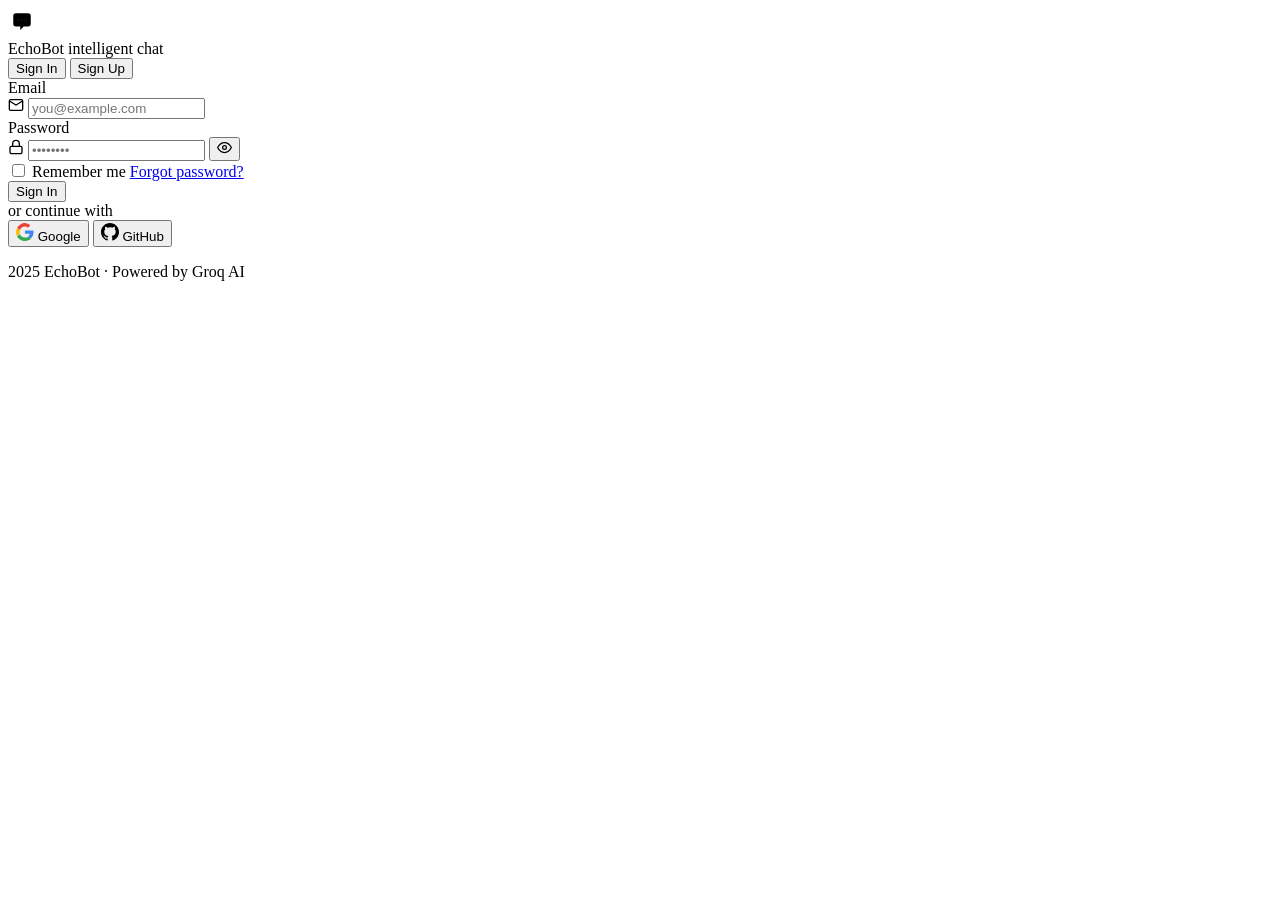
==== frontend/templates/login.html @ ae4ebfe7 "Initial commit - EchoBot" ====
<!DOCTYPE html>
<html lang="en">
<head>
  <meta charset="UTF-8"/>
  <meta name="viewport" content="width=device-width, initial-scale=1.0"/>
  <title>EchoBot — Sign In</title>
  <link href="https://fonts.googleapis.com/css2?family=DM+Serif+Display:ital@0;1&family=DM+Sans:opsz,wght@9..40,300;9..40,400;9..40,500;9..40,600&display=swap" rel="stylesheet"/>
  <link rel="icon" type="image/svg+xml" href="/static/img/favicon.svg"/>
  <link rel="stylesheet" href="/static/css/login.css"/>
</head>
<body>
  <div class="orb orb1"></div>
  <div class="orb orb2"></div>
  <div class="orb orb3"></div>

  <div class="login-wrap">
    <div class="brand">
      <div class="brand-icon">
        <svg width="28" height="28" viewBox="0 0 64 64" xmlns="http://www.w3.org/2000/svg">
          <path d="M12 18a6 6 0 016-6h28a6 6 0 016 6v18a6 6 0 01-6 6H36l-8 8v-8h-10a6 6 0 01-6-6V18z" fill="currentColor"/>
          <circle cx="24" cy="27" r="3" fill="#0c0c0f"/>
          <circle cx="32" cy="27" r="3" fill="#0c0c0f"/>
          <circle cx="40" cy="27" r="3" fill="#0c0c0f"/>
        </svg>
      </div>
      <div class="brand-text">
        <span class="brand-name">EchoBot</span>
        <span class="brand-tagline">intelligent chat</span>
      </div>
    </div>

    <div class="card" id="card">
      <div class="tabs">
        <button class="tab active" id="tabSignin" onclick="switchTab('signin')">Sign In</button>
        <button class="tab" id="tabSignup" onclick="switchTab('signup')">Sign Up</button>
        <div class="tab-indicator" id="tabIndicator"></div>
      </div>

      <div class="alert" id="alert" style="display:none"></div>

      <!-- SIGN IN -->
      <form class="auth-form" id="signinForm" onsubmit="handleSignin(event)">
        <div class="field">
          <label>Email</label>
          <div class="input-wrap">
            <svg class="input-icon" width="16" height="16" fill="none" stroke="currentColor" stroke-width="2" viewBox="0 0 24 24"><path d="M4 4h16c1.1 0 2 .9 2 2v12c0 1.1-.9 2-2 2H4c-1.1 0-2-.9-2-2V6c0-1.1.9-2 2-2z"/><polyline points="22,6 12,12 2,6"/></svg>
            <input type="email" id="siEmail" placeholder="you@example.com" required autocomplete="email"/>
          </div>
        </div>
        <div class="field">
          <label>Password</label>
          <div class="input-wrap">
            <svg class="input-icon" width="16" height="16" fill="none" stroke="currentColor" stroke-width="2" viewBox="0 0 24 24"><rect x="3" y="11" width="18" height="11" rx="2"/><path d="M7 11V7a5 5 0 0110 0v4"/></svg>
            <input type="password" id="siPassword" placeholder="••••••••" required autocomplete="current-password"/>
            <button type="button" class="eye-btn" onclick="togglePwd('siPassword',this)">
              <svg width="15" height="15" fill="none" stroke="currentColor" stroke-width="2" viewBox="0 0 24 24"><path d="M1 12s4-8 11-8 11 8 11 8-4 8-11 8-11-8-11-8z"/><circle cx="12" cy="12" r="3"/></svg>
            </button>
          </div>
        </div>
        <div class="field-row">
          <label class="checkbox-label"><input type="checkbox" id="rememberMe"/> Remember me</label>
          <a href="#" class="forgot-link" onclick="showForgot()">Forgot password?</a>
        </div>
        <button type="submit" class="submit-btn" id="siBtn">
          <span>Sign In</span>
          <div class="btn-spinner" id="siSpinner" style="display:none"></div>
        </button>
      </form>

      <!-- SIGN UP -->
      <form class="auth-form" id="signupForm" style="display:none" onsubmit="handleSignup(event)">
        <div class="field">
          <label>Full Name</label>
          <div class="input-wrap">
            <svg class="input-icon" width="16" height="16" fill="none" stroke="currentColor" stroke-width="2" viewBox="0 0 24 24"><path d="M20 21v-2a4 4 0 00-4-4H8a4 4 0 00-4 4v2"/><circle cx="12" cy="7" r="4"/></svg>
            <input type="text" id="suName" placeholder="John Doe" required autocomplete="name"/>
          </div>
        </div>
        <div class="field">
          <label>Email</label>
          <div class="input-wrap">
            <svg class="input-icon" width="16" height="16" fill="none" stroke="currentColor" stroke-width="2" viewBox="0 0 24 24"><path d="M4 4h16c1.1 0 2 .9 2 2v12c0 1.1-.9 2-2 2H4c-1.1 0-2-.9-2-2V6c0-1.1.9-2 2-2z"/><polyline points="22,6 12,12 2,6"/></svg>
            <input type="email" id="suEmail" placeholder="you@example.com" required autocomplete="email"/>
          </div>
        </div>
        <div class="field">
          <label>Password</label>
          <div class="input-wrap">
            <svg class="input-icon" width="16" height="16" fill="none" stroke="currentColor" stroke-width="2" viewBox="0 0 24 24"><rect x="3" y="11" width="18" height="11" rx="2"/><path d="M7 11V7a5 5 0 0110 0v4"/></svg>
            <input type="password" id="suPassword" placeholder="Min. 6 characters" required autocomplete="new-password"/>
            <button type="button" class="eye-btn" onclick="togglePwd('suPassword',this)">
              <svg width="15" height="15" fill="none" stroke="currentColor" stroke-width="2" viewBox="0 0 24 24"><path d="M1 12s4-8 11-8 11 8 11 8-4 8-11 8-11-8-11-8z"/><circle cx="12" cy="12" r="3"/></svg>
            </button>
          </div>
          <div class="password-strength" id="pwStrength">
            <div class="strength-bar"><div class="strength-fill" id="strengthFill"></div></div>
            <span id="strengthLabel"></span>
          </div>
        </div>
        <button type="submit" class="submit-btn" id="suBtn">
          <span>Create Account</span>
          <div class="btn-spinner" id="suSpinner" style="display:none"></div>
        </button>
        <p class="terms">By signing up you agree to our <a href="#">Terms</a> &amp; <a href="#">Privacy Policy</a>.</p>
      </form>

      <div class="divider"><span>or continue with</span></div>
      <div class="social-row">
        <button class="social-btn" onclick="socialLogin('Google')">
          <svg width="18" height="18" viewBox="0 0 48 48"><path fill="#EA4335" d="M24 9.5c3.14 0 5.95 1.08 8.17 2.85L38.4 6.1A23.94 23.94 0 0024 0C14.82 0 6.96 5.4 3.16 13.26l7.4 5.75C12.43 13.09 17.76 9.5 24 9.5z"/><path fill="#4285F4" d="M46.67 24.5c0-1.62-.15-3.2-.42-4.72H24v8.94h12.73c-.55 2.97-2.22 5.48-4.73 7.17l7.27 5.65C43.47 37.6 46.67 31.55 46.67 24.5z"/><path fill="#FBBC05" d="M10.56 28.99A14.52 14.52 0 019.5 24c0-1.74.3-3.42.84-4.99l-7.4-5.75A23.93 23.93 0 000 24c0 3.87.93 7.53 2.57 10.76l8-5.77z"/><path fill="#34A853" d="M24 48c6.48 0 11.93-2.14 15.9-5.84l-7.27-5.65c-2.14 1.44-4.88 2.29-8.63 2.29-6.24 0-11.57-3.59-13.44-8.81l-8 5.77C6.96 42.6 14.82 48 24 48z"/></svg>
          Google
        </button>
        <button class="social-btn" onclick="socialLogin('GitHub')">
          <svg width="18" height="18" viewBox="0 0 24 24" fill="currentColor"><path d="M12 0C5.37 0 0 5.37 0 12c0 5.3 3.44 9.8 8.2 11.4.6.1.82-.26.82-.58v-2.03c-3.34.72-4.04-1.61-4.04-1.61-.55-1.39-1.34-1.76-1.34-1.76-1.09-.74.08-.73.08-.73 1.2.09 1.84 1.24 1.84 1.24 1.07 1.83 2.8 1.3 3.49 1 .1-.78.42-1.3.76-1.6-2.67-.3-5.47-1.33-5.47-5.93 0-1.31.47-2.38 1.24-3.22-.12-.3-.54-1.52.12-3.18 0 0 1.01-.32 3.3 1.23a11.5 11.5 0 013-.4c1.02 0 2.04.13 3 .4 2.28-1.55 3.29-1.23 3.29-1.23.66 1.66.24 2.88.12 3.18.77.84 1.23 1.91 1.23 3.22 0 4.61-2.81 5.63-5.48 5.92.43.37.81 1.1.81 2.22v3.29c0 .32.22.7.83.58C20.57 21.8 24 17.3 24 12c0-6.63-5.37-12-12-12z"/></svg>
          GitHub
        </button>
      </div>
    </div>

    <p class="footer-note">2025 EchoBot · Powered by Groq AI</p>
  </div>

<script>
  if (sessionStorage.getItem('echobot_user')) window.location.href = '/';
  const saved = localStorage.getItem('echobot_user');
  if (saved) { sessionStorage.setItem('echobot_user', saved); window.location.href = '/'; }

  function switchTab(tab) {
    const si = tab === 'signin';
    document.getElementById('tabSignin').classList.toggle('active', si);
    document.getElementById('tabSignup').classList.toggle('active', !si);
    document.getElementById('signinForm').style.display  = si ? '' : 'none';
    document.getElementById('signupForm').style.display  = si ? 'none' : '';
    document.getElementById('tabIndicator').style.transform = si ? 'translateX(0)' : 'translateX(100%)';
    hideAlert();
  }

  function togglePwd(id, btn) {
    const inp = document.getElementById(id);
    inp.type = inp.type === 'password' ? 'text' : 'password';
    btn.style.opacity = inp.type === 'text' ? '1' : '.5';
  }

  document.getElementById('suPassword').addEventListener('input', function() {
    const v = this.value; let score = 0;
    if (v.length >= 6) score++; if (v.length >= 10) score++;
    if (/[A-Z]/.test(v)) score++; if (/[0-9]/.test(v)) score++; if (/[^A-Za-z0-9]/.test(v)) score++;
    const labels = ['','Weak','Fair','Good','Strong','Very Strong'];
    const colors = ['','#e07070','#e0a870','#e0d870','#7ec87e','#4caf7d'];
    const fill = document.getElementById('strengthFill');
    fill.style.width = (score/5*100)+'%'; fill.style.background = colors[score]||'';
    const lbl = document.getElementById('strengthLabel');
    lbl.textContent = labels[score]||''; lbl.style.color = colors[score]||'';
  });

  function showAlert(msg, type='error') {
    const el = document.getElementById('alert');
    el.textContent = msg; el.className = 'alert '+type; el.style.display='';
  }
  function hideAlert() { document.getElementById('alert').style.display='none'; }

  function handleSignin(e) {
    e.preventDefault();
    const email = document.getElementById('siEmail').value.trim();
    const password = document.getElementById('siPassword').value;
    const remember = document.getElementById('rememberMe').checked;
    setLoading('si', true); hideAlert();
    setTimeout(() => {
      const users = JSON.parse(localStorage.getItem('echobot_users')||'[]');
      const user = users.find(u => u.email===email && u.password===btoa(password));
      if (!user) { showAlert('Invalid email or password.'); setLoading('si',false); return; }
      const session = {name:user.name, email:user.email};
      sessionStorage.setItem('echobot_user', JSON.stringify(session));
      if (remember) localStorage.setItem('echobot_user', JSON.stringify(session));
      showAlert('Welcome back, '+user.name+'! Redirecting…','success');
      setTimeout(() => window.location.href='/', 900);
    }, 700);
  }

  function handleSignup(e) {
    e.preventDefault();
    const name = document.getElementById('suName').value.trim();
    const email = document.getElementById('suEmail').value.trim();
    const password = document.getElementById('suPassword').value;
    if (password.length < 6) { showAlert('Password must be at least 6 characters.'); return; }
    setLoading('su', true); hideAlert();
    setTimeout(() => {
      const users = JSON.parse(localStorage.getItem('echobot_users')||'[]');
      if (users.find(u => u.email===email)) { showAlert('Email already registered.'); setLoading('su',false); return; }
      users.push({name, email, password: btoa(password)});
      localStorage.setItem('echobot_users', JSON.stringify(users));
      const session = {name, email};
      sessionStorage.setItem('echobot_user', JSON.stringify(session));
      showAlert('Account created! Welcome, '+name+'!','success');
      setTimeout(() => window.location.href='/', 900);
    }, 700);
  }

  function socialLogin(provider) {
    const session = {name: provider+' User', email: provider.toLowerCase()+'@demo.com'};
    sessionStorage.setItem('echobot_user', JSON.stringify(session));
    window.location.href='/';
  }

  function showForgot() { showAlert('Password reset link sent! (demo)','success'); }

  function setLoading(prefix, on) {
    document.getElementById(prefix+'Btn').disabled = on;
    document.getElementById(prefix+'Spinner').style.display = on ? '' : 'none';
    document.querySelector('#'+prefix+'Btn span').style.opacity = on ? '0' : '1';
  }
</script>
</body>
</html>
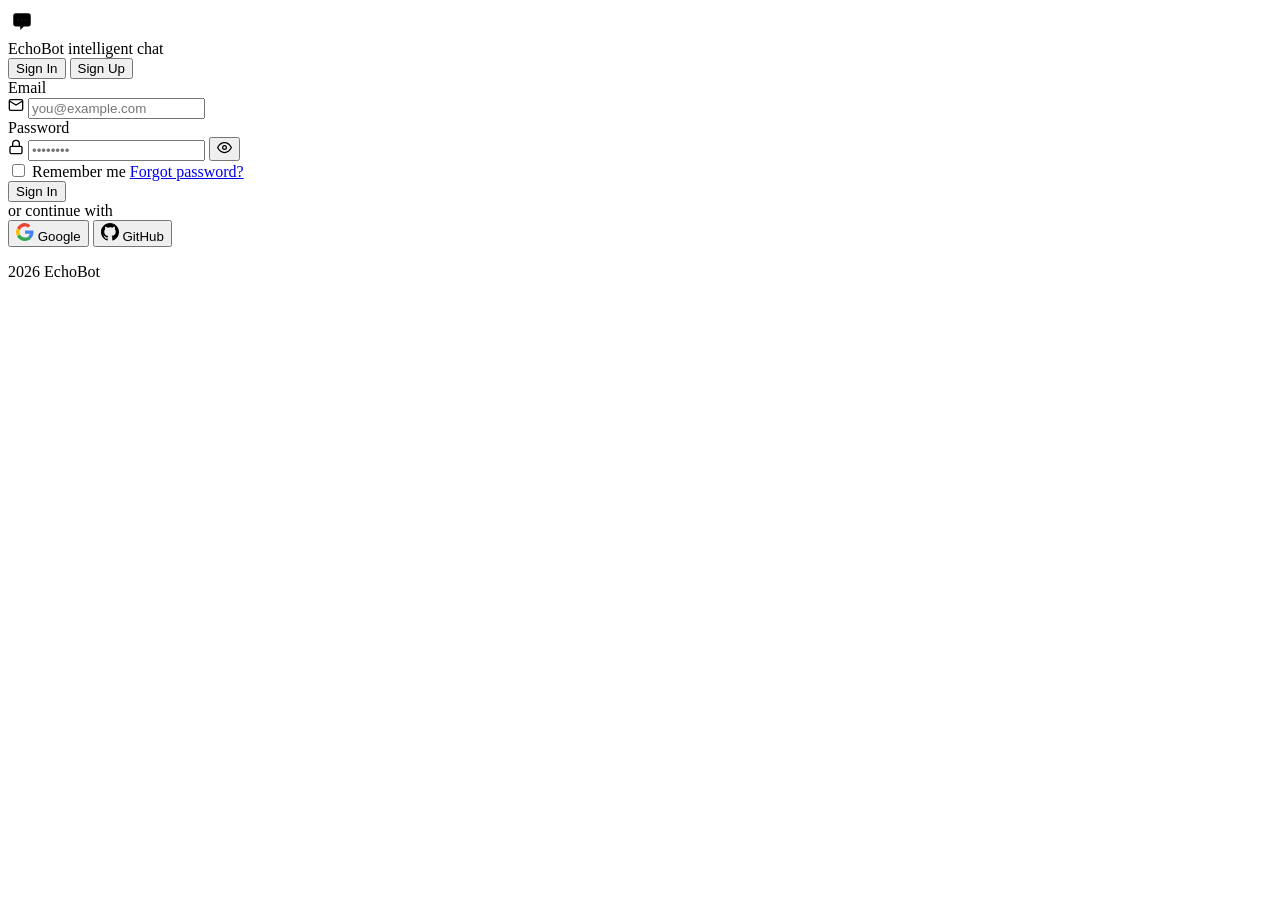
==== commit 3efe3e05: "Fix deployment with gunicorn and wsgi" ====
--- a/frontend/templates/login.html
+++ b/frontend/templates/login.html
@@ -117,7 +117,7 @@
       </div>
     </div>
 
-    <p class="footer-note">2025 EchoBot · Powered by Groq AI</p>
+    <p class="footer-note">2026 EchoBot </p>
   </div>
 
 <script>
